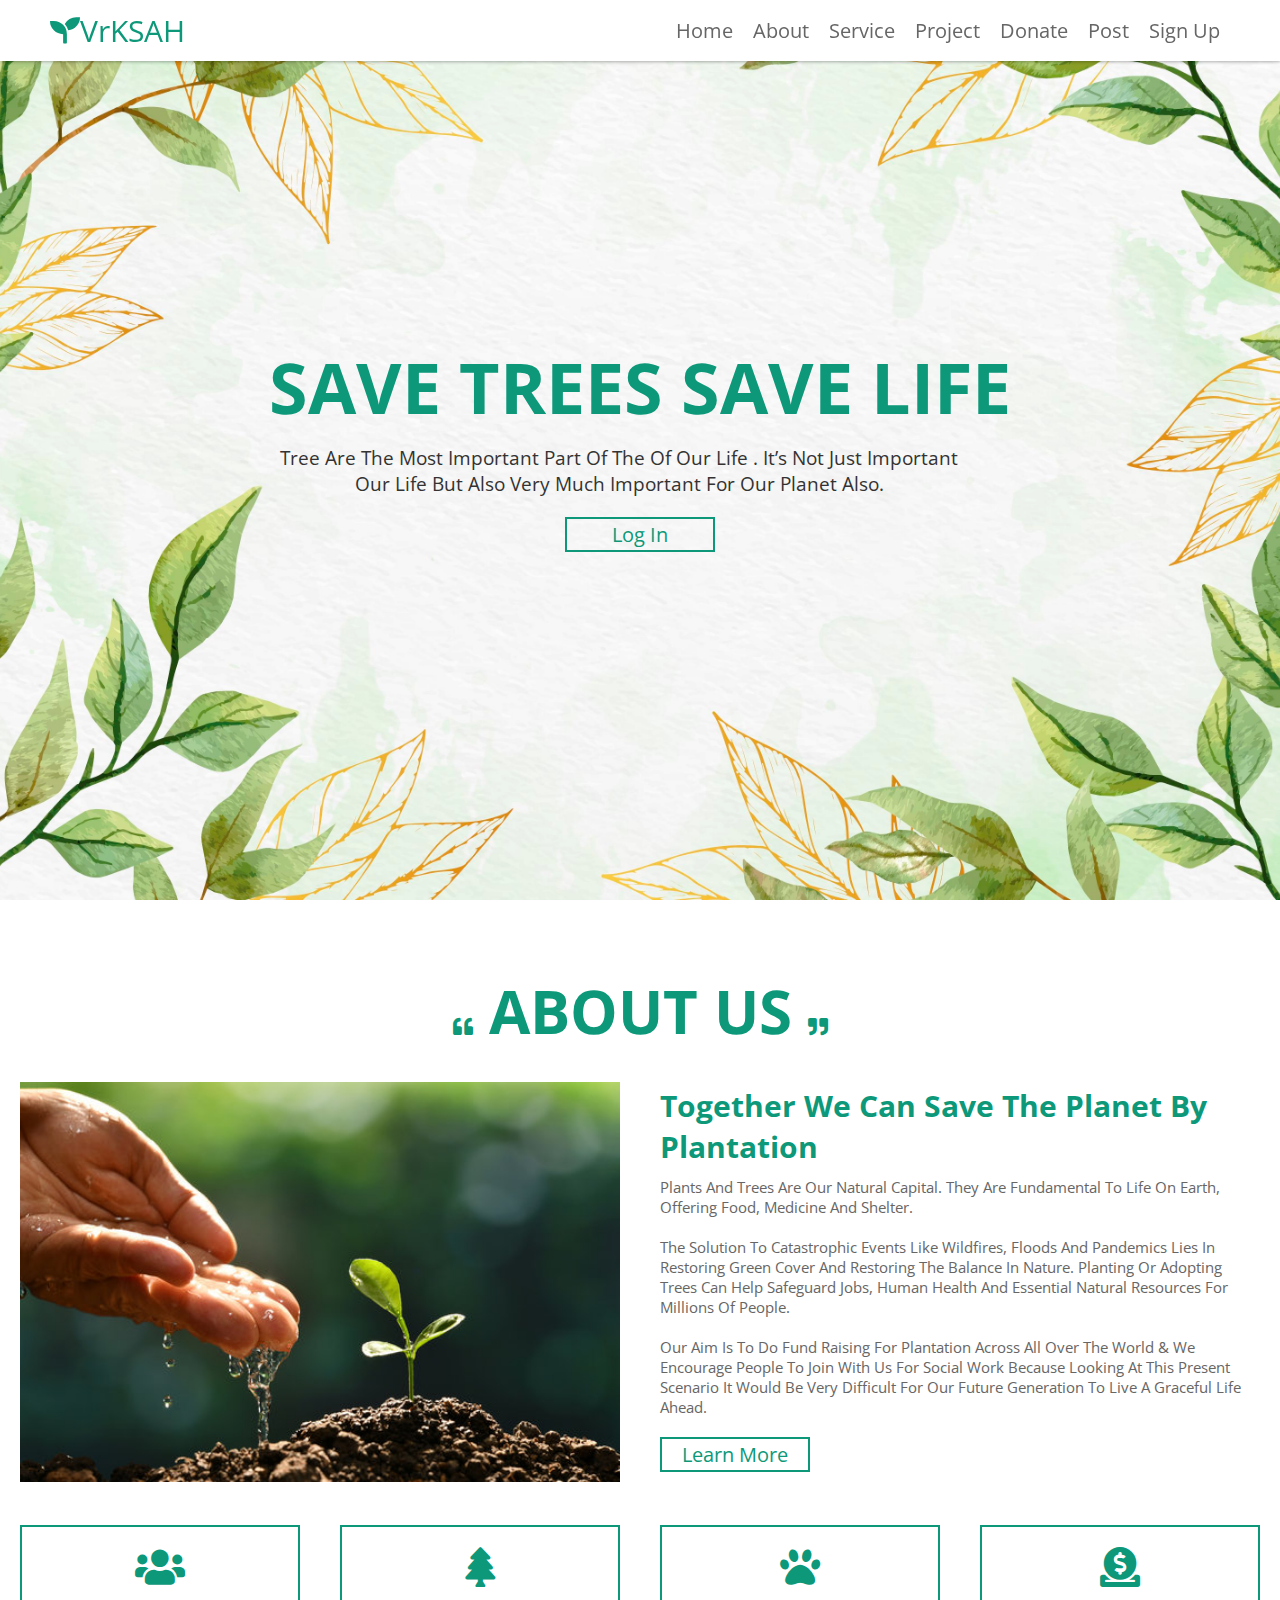
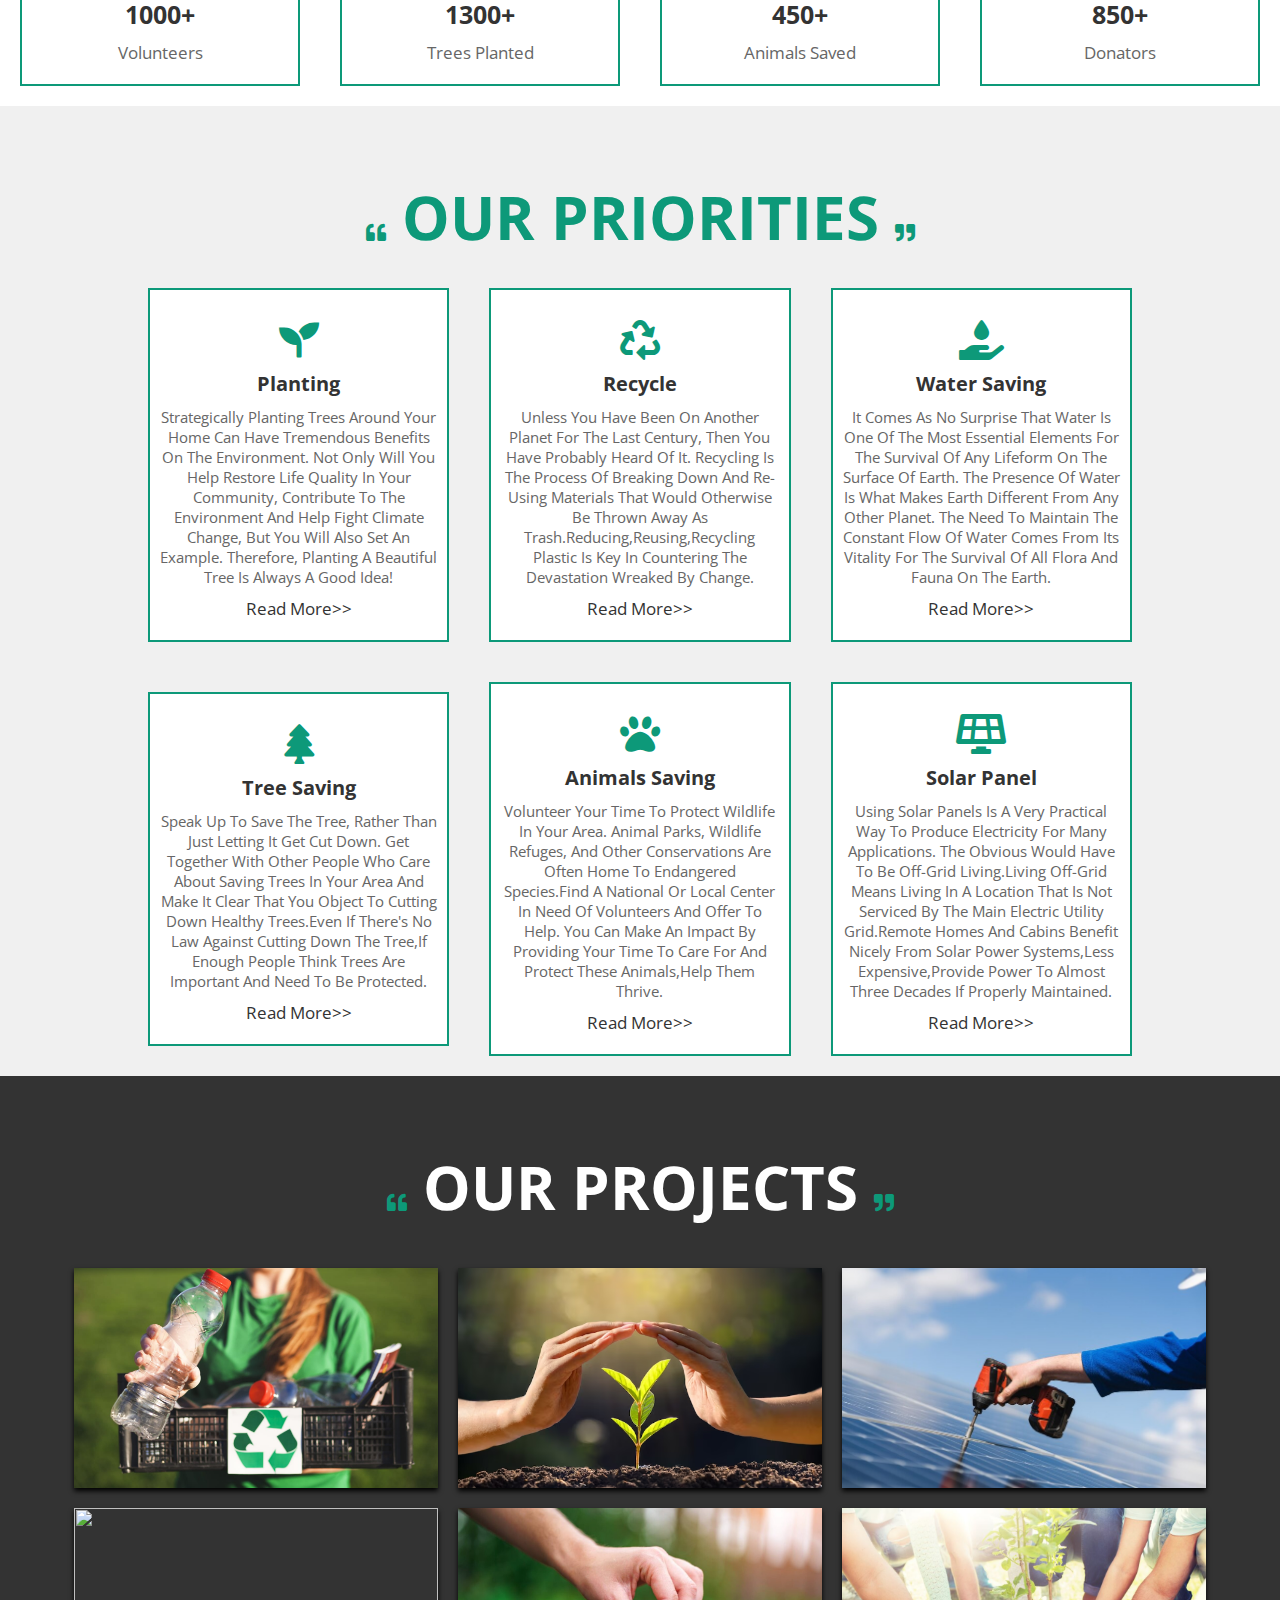
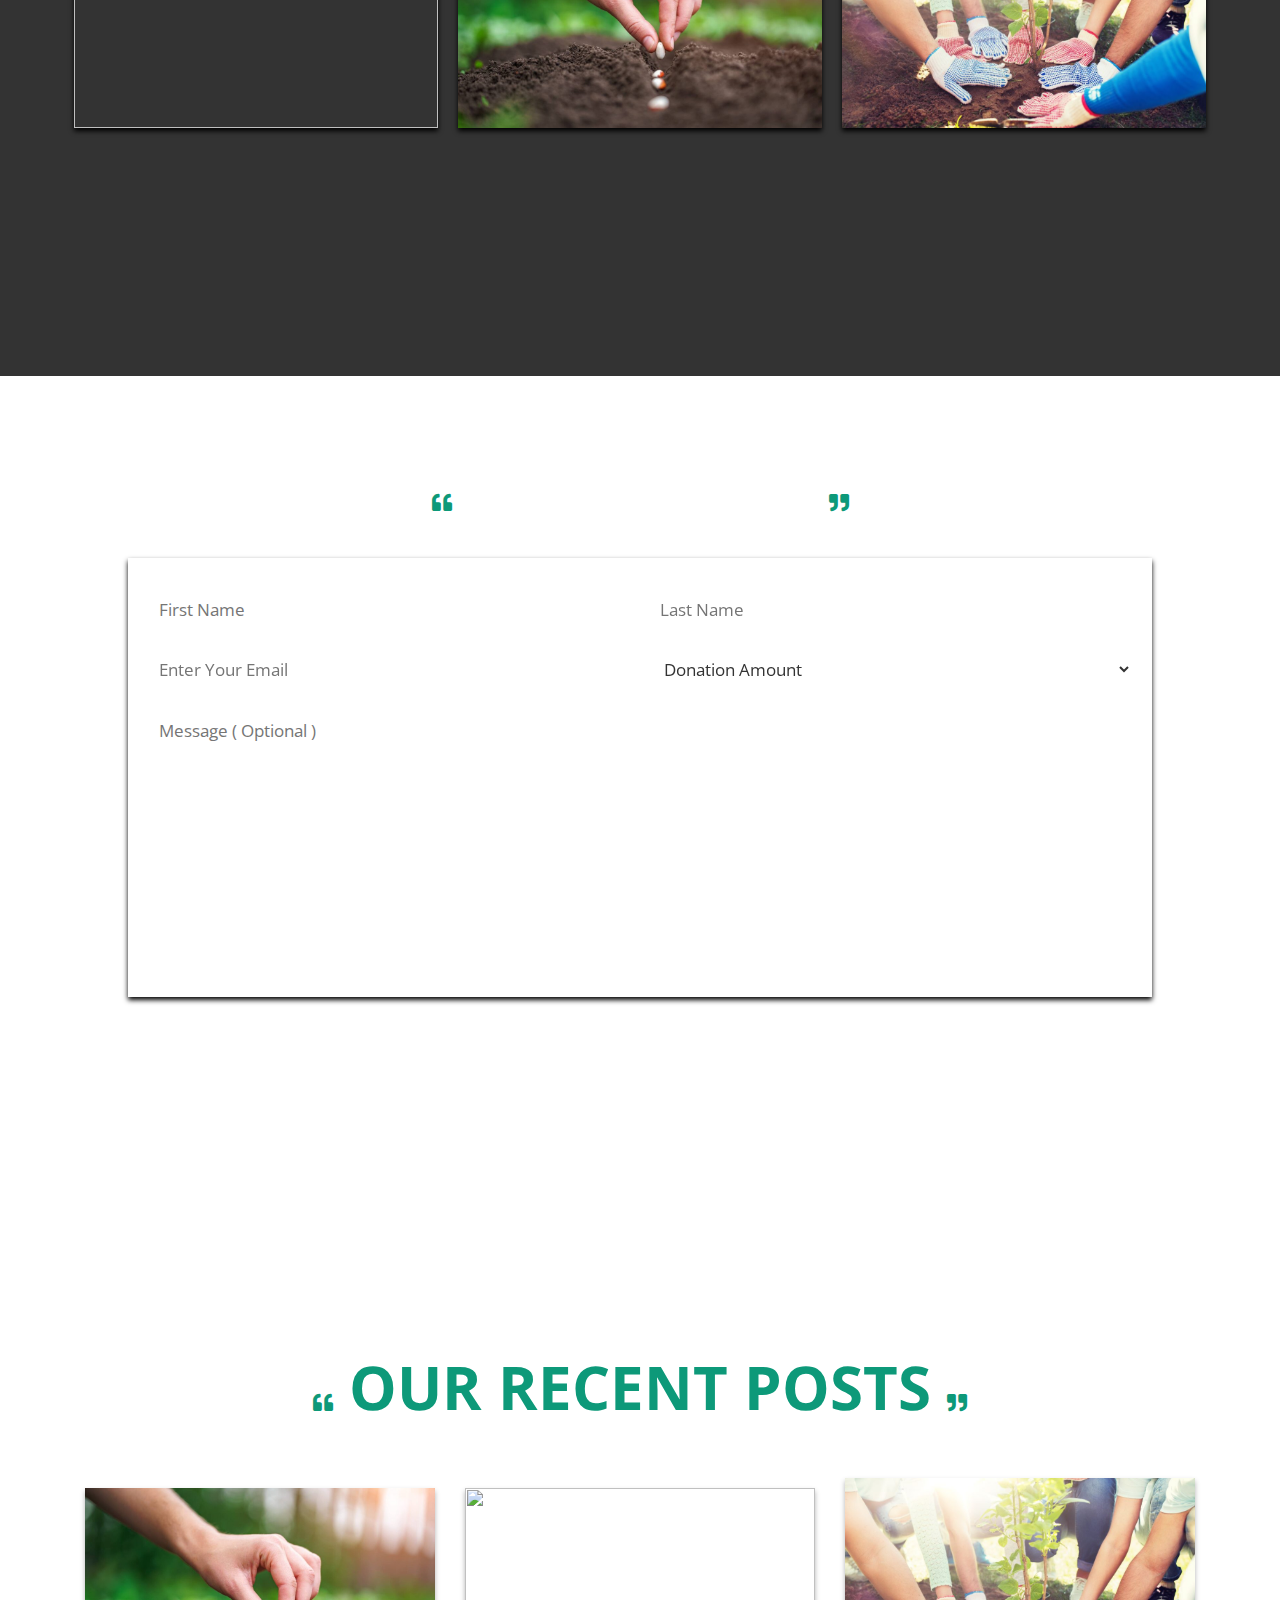
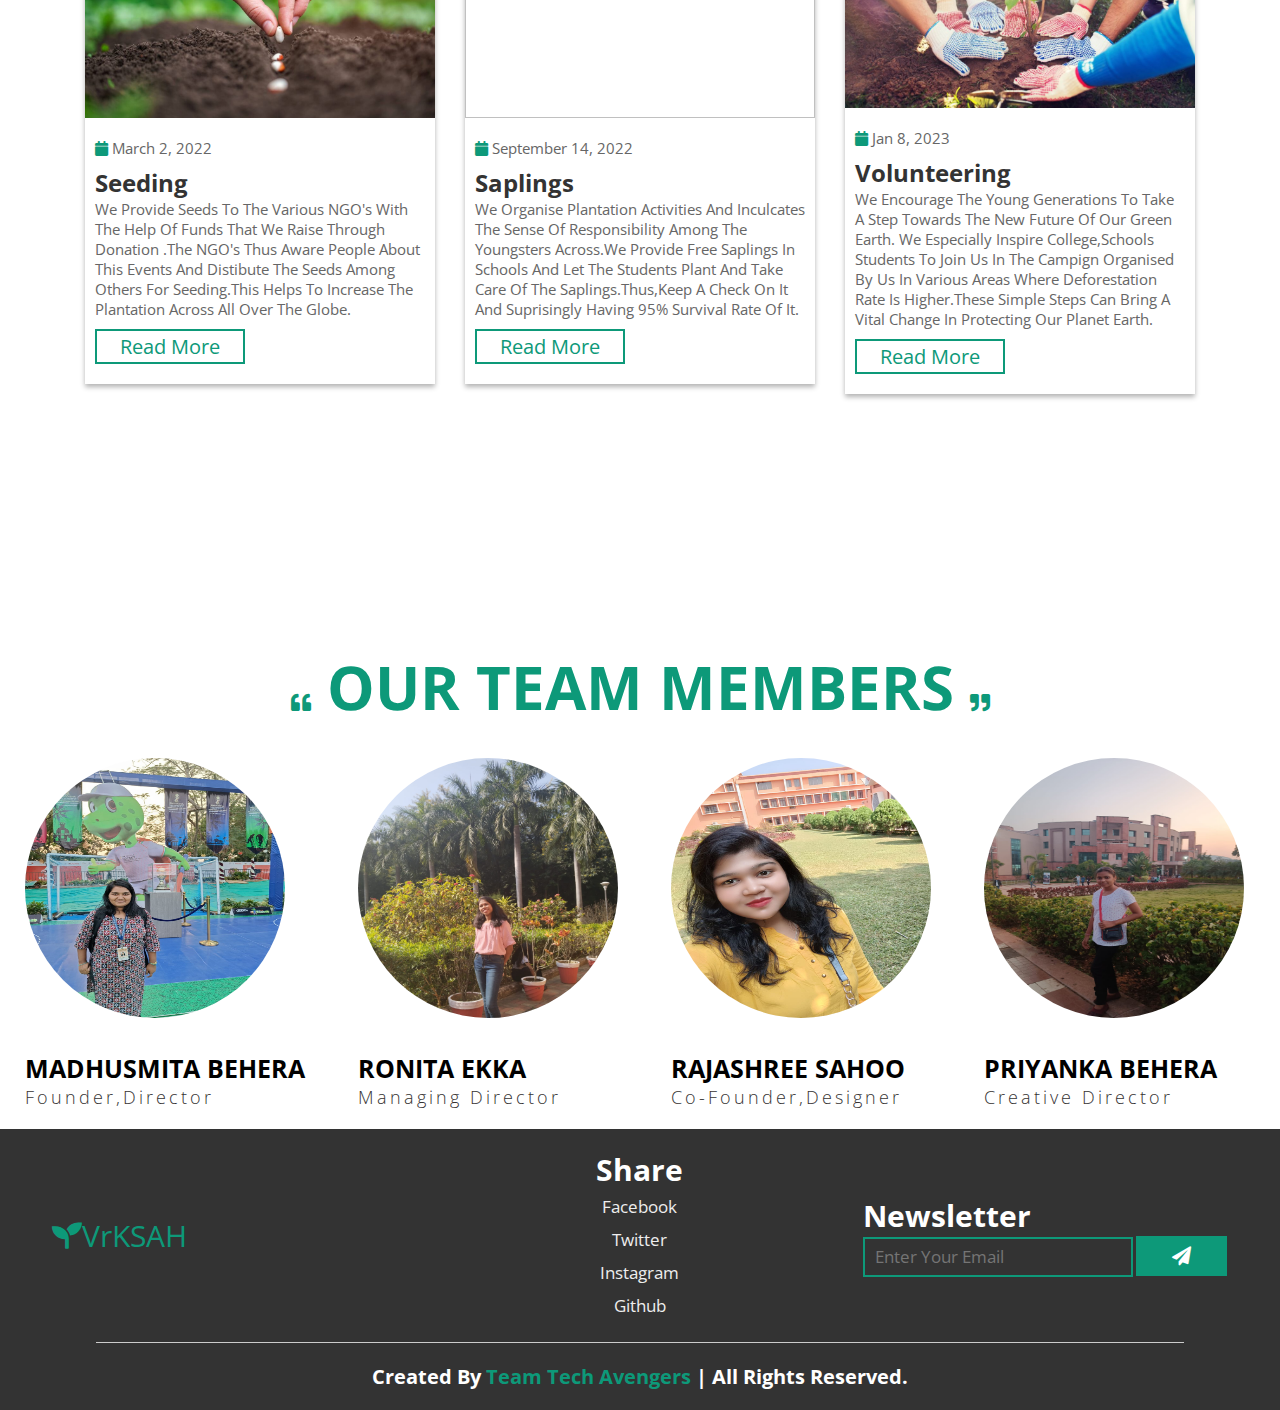
==== index.html @ 62f5b9cb "Add files via upload" ====
<!DOCTYPE html>
<html lang="en">
<head>
    <meta charset="UTF-8">
    <meta name="viewport" content="width=device-width, initial-scale=1.0">
    <title>Complete Responsive Save Nature Website Design Tutorial</title>

    <!-- font awesome cdn link  -->
    <link rel="stylesheet" href="https://cdnjs.cloudflare.com/ajax/libs/font-awesome/5.15.2/css/all.min.css">

    <!-- custom css file link  -->
    <link rel="stylesheet" href="css/style.css">

</head>
<body>
    
<!-- header section starts  -->

<header>

<a href="#" class="logo"><i class="fas fa-seedling"></i>VrKSAH</a>

<nav class="navbar">
    <ul>
        <li><a href="#home">home</a></li>
        <li><a href="#about">about</a></li>
        <li><a href="#service">service</a></li>
        <li><a href="#project">project</a></li>
        <li><a href="#donate">donate</a></li>
        <li><a href="#post">post</a></li>
        <li><a href="#sign up">sign up</a></li>
    </ul>
</nav>

<div class="fas fa-bars"></div>

</header>

<!-- header section ends -->

<!-- home section starts  -->

<section class="home" id="home">

<div class="content">

    <h1>SAVE TREES SAVE LIFE</h1>
    <p>Tree are the most important part of the of our life . It’s not just important our life but also very much important for our planet also. </p>
    <a href="#"><button class="btn">Log in</button></a>

</div>

</section>

<!-- home section ends -->

<!-- about section starts  -->

<section class="about" id="about">

<h1 class="heading"> <i class="fas fa-quote-left"></i> ABOUT US <i class="fas fa-quote-right"></i> </h1>

<div class="row">

    <div class="image">
        <img src="images/about-img.jpg" alt="">
    </div>

    <div class="content">
        <h3>Together we can save the planet by plantation</h3>
        <p>Plants and trees are our natural capital. They are fundamental to life on earth, offering food, medicine and shelter.</p>
        <p>The solution to catastrophic events like wildfires, floods and pandemics lies in restoring green cover and restoring the balance in nature. Planting or adopting trees can help safeguard jobs, human health and essential natural resources for millions of people.</p>
        <p>Our aim is to do fund raising for plantation across all over the world & we encourage people to join with us for social work because looking at this present scenario it would be very difficult for our future generation to live a graceful life ahead. </p>
        <a href="#"><button class="btn">learn more</button></a>
    </div>

</div>

<div class="box-container">

    <div class="box">
        <i class="fas fa-users"></i>
        <h3>1000+</h3>
        <p>volunteers</p>
    </div>

    <div class="box">
        <i class="fas fa-tree"></i>
        <h3>1300+</h3>
        <p>trees planted</p>
    </div>

    <div class="box">
        <i class="fas fa-paw"></i>
        <h3>450+</h3>
        <p>animals saved</p>
    </div>

    <div class="box">
        <i class="fas fa-donate"></i>
        <h3>850+</h3>
        <p>donators</p>
    </div>

</div>

</section>

<!-- about section ends -->

<!-- service section starts  -->

<section class="service" id="service">

<h1 class="heading"> <i class="fas fa-quote-left"></i> OUR PRIORITIES <i class="fas fa-quote-right"></i> </h1>

<div class="box-container">

    <div class="box">
        <i class="fas fa-seedling"></i>
        <h3>planting</h3>
        <p>Strategically planting trees around your home can have tremendous benefits on the environment. Not only will you help restore life quality in your community, contribute to the environment and help fight climate change, but you will also set an example. Therefore, planting a beautiful tree is always a good idea!</p>
        <a href="#">read more>></a>
    </div>

    <div class="box">
        <i class="fas fa-recycle"></i>
        <h3>recycle</h3>
        <p>Unless you have been on another planet for the last century, then you have probably heard of it. Recycling is the process of breaking down and re-using materials that would otherwise be thrown away as trash.Reducing,reusing,recycling plastic is key in countering the devastation wreaked by change.</p>
        <a href="#">read more>></a>
    </div>

    <div class="box">
        <i class="fas fa-hand-holding-water"></i>
        <h3>water saving</h3>
        <p>It comes as no surprise that water is one of the most essential elements for the survival of any lifeform on the surface of Earth. The presence of water is what makes Earth different from any other planet. The need to maintain the constant flow of water comes from its vitality for the survival of all flora and fauna on the Earth.  
</p>
        <a href="#">read more>></a>
    </div>

    <div class="box">
        <i class="fas fa-tree"></i>
        <h3>tree saving</h3>
        <p>Speak up to save the tree, rather than just letting it get cut down. Get together with other people who care about saving trees in your area and make it clear that you object to cutting down healthy trees.Even if there's no law against cutting down the tree,if enough people think trees are important and need to be protected.</p>
        <a href="#">read more>></a>
    </div>

    <div class="box">
        <i class="fas fa-paw"></i>
        <h3>animals saving</h3>
        <p>Volunteer Your Time to Protect Wildlife in Your Area. Animal parks, wildlife refuges, and other conservations are often home to endangered species.Find a national or local center in need of volunteers and offer to help. You can make an impact by providing your time to care for and protect these animals,help them thrive.</p>
        <a href="#">read more>></a>
    </div>

    <div class="box">
        <i class="fas fa-solar-panel"></i>
        <h3>solar panel</h3>
        <p>Using solar panels is a very practical way to produce electricity for many applications. The obvious would have to be off-grid living.Living off-grid means living in a location that is not serviced by the main electric utility grid.Remote homes and cabins benefit nicely from solar power systems,less expensive,provide power to almost three decades if properly maintained.</p>
        <a href="#">read more>></a>
    </div>

</div>

</section>

<!-- service section ends -->

<!-- project section starts  -->

<section class="project" id="project">

<h1 class="heading"> <i class="fas fa-quote-left"></i> OUR PROJECTS <i class="fas fa-quote-right"></i> </h1>

<div class="box-container">

    <div class="box">
        <img src="images/img1.jpg" alt="">
        <div class="icons">
            <a style="--i:1;" href="#" class="fas fa-heart"></a>
            <a style="--i:2;" href="#" class="fas fa-share"></a>
            <a style="--i:3;" href="#" class="fas fa-comment"></a>
        </div>
    </div>

    <div class="box">
        <img src="images/img4.png" alt="">
        <div class="icons">
            <a style="--i:1;" href="#" class="fas fa-heart"></a>
            <a style="--i:2;" href="#" class="fas fa-share"></a>
            <a style="--i:3;" href="#" class="fas fa-comment"></a>
        </div>
    </div>

    <div class="box">
        <img src="images/img3.jpg" alt="">
        <div class="icons">
            <a style="--i:1;" href="#" class="fas fa-heart"></a>
            <a style="--i:2;" href="#" class="fas fa-share"></a>
            <a style="--i:3;" href="#" class="fas fa-comment"></a>
        </div>
    </div>

    <div class="box">
        <img src="images/img70.jpg" alt="">
        <div class="icons">
            <a style="--i:1;" href="#" class="fas fa-heart"></a>
            <a style="--i:2;" href="#" class="fas fa-share"></a>
            <a style="--i:3;" href="#" class="fas fa-comment"></a>
        </div>
    </div>

    <div class="box">
        <img src="images/img5.jpg" alt="">
        <div class="icons">
            <a style="--i:1;" href="#" class="fas fa-heart"></a>
            <a style="--i:2;" href="#" class="fas fa-share"></a>
            <a style="--i:3;" href="#" class="fas fa-comment"></a>
        </div>
    </div>

    <div class="box">
        <img src="images/img6.jpg" alt="">
        <div class="icons">
            <a style="--i:1;" href="#" class="fas fa-heart"></a>
            <a style="--i:2;" href="#" class="fas fa-share"></a>
            <a style="--i:3;" href="#" class="fas fa-comment"></a>
        </div>
    </div>

</div>

</section>

<!-- project section ends -->

<!-- donate section starts  -->

<section class="donate" id="donate">

<h1 class="heading"> <i class="fas fa-quote-left"></i> DONATE US <i class="fas fa-quote-right"></i> </h1>

<div class="video-container">
    <video src="images/video.mp4" loop autoplay muted></video>
</div>

<div class="form-container">

    <form action="">

        <div class="inputBox">
            <input type="text" placeholder="first name">
            <input type="text" placeholder="last name">
        </div>

        <div class="inputBox">
            <input type="email" placeholder="enter your email">
            <select name="" id="">
                <option value="" selected disabled>donation amount</option>
                <option value="$5">$5</option>
                <option value="$10">$10</option>
                <option value="$15">$15</option>
                <option value="$20">$20</option>
            </select>
        </div>

        <textarea name="" id="" cols="30" rows="10" placeholder="message ( optional )"></textarea>

        <input type="submit" class="btn">

    </form>

</div>

</section>

<!-- donate section ends -->

<!-- post section starts  -->

<section class="post" id="post">

<h1 class="heading"> <i class="fas fa-quote-left"></i> OUR RECENT POSTS <i class="fas fa-quote-right"></i> </h1>

<div class="box-container">

    <div class="box">
        <img src="images/img5.jpg" alt="">
        <div class="content">
            <span> <i class="fas fa-calendar"></i> March 2, 2022 </span>
            <h3>Seeding</h3>
            <p>We provide seeds to the various NGO's with the help of funds that we raise through donation .The NGO's thus aware people about this events and distibute the seeds among others for seeding.This helps to increase the plantation across all over the globe.</p>
            <a href="#"><button class="btn">read more</button></a>
        </div>
    </div>

    <div class="box">
        <img src="images/img70.jpg" alt="">
        <div class="content">
            <span> <i class="fas fa-calendar"></i> September 14, 2022 </span>
            <h3>Saplings</h3>
            <p>We organise plantation activities and inculcates the sense of responsibility among the youngsters across.We provide free saplings in schools and let the students plant and take care of the saplings.Thus,keep a check on it and suprisingly having 95% survival rate of it. </p>
            <a href="#"><button class="btn">read more</button></a>
        </div>
    </div>

    <div class="box">
        <img src="images/img6.jpg" alt="">
        <div class="content">
            <span> <i class="fas fa-calendar"></i> jan 8, 2023 </span>
            <h3>Volunteering</h3>
            <p>We encourage the young generations to take a step towards the new future of our green Earth. We especially inspire college,schools students to join us in the campign organised by us in various areas where deforestation rate is higher.These simple steps can bring a vital change in protecting our planet Earth.</p>
            <a href="#"><button class="btn">read more</button></a>
        </div>
    </div>

</div>

</section>

<!-- post section ends -->
<!-- team member starts -->

      
      <section class="Team" id="Team Members">

        <h1 class="heading"> <i class="fas fa-quote-left"></i> OUR TEAM MEMBERS <i class="fas fa-quote-right"></i> </h1>
        
        <div class="box-container">
        
          
              <div class="profiles">
                  <div class="profile">
                      <img src="images/MADHU780.jpg" class="profile-img">
                      <h3 class="user-name">MADHUSMITA BEHERA</h3>
                      <h5>Founder,Director</h5>
                  </div>
              </div>
      
              <div class="profiles">
                  <div class="profile">
                      <img src="images/ronita4.jpg" class="profile-img">
                      <h3 class="user-name">RONITA EKKA</h3>
                      <h5>Managing Director</h5>
                      
                  </div>
              </div>
      
              <div class="profiles">
                  <div class="profile">
                      <img src="images/Rajashree.jpg" class="profile-img">
                      <h3 class="user-name">RAJASHREE SAHOO</h3>
                      <h5>Co-Founder,Designer</h5>
                      
                  </div>
              </div>
      
              <div class="profiles">
                  <div class="profile">
                      <img src="images/priyanka1.jpg" class="profile-img">
                      <h3 class="user-name">PRIYANKA BEHERA</h3>
                      <h5>Creative Director</h5>
                      
                  </div>
              </div>
      
      
          </div>
<!-- footer section starts  -->

<section class="footer">

<div class="box-container">

    <div class="box">
        <a href="#" class="logo"><i class="fas fa-seedling"></i>VrKSAH</a>
    </div>

    <div class="box">
        <h3 class="share">share</h3>
        <a href="#">facebook</a>
        <a href="#">twitter</a>
        <a href="#">instagram</a>
        <a href="#">github</a>
    </div>

    <div class="box">
        <h3 class="letter">newsletter</h3>
        <form action="">
            <input type="email" placeholder="enter your email">
            <button type="submit" class="fas fa-paper-plane"></button>
        </form>
    </div>

</div>

<h1 class="credit">created by <span>Team Tech Avengers</span> | all rights reserved. </h1>

</section>

<!-- footer section ends -->





















<!-- custom js file link  -->
<script src="js/main.js"></script>

</body>
</html>
---- css/style.css ----
@import url('https://fonts.googleapis.com/css2?family=Open+Sans:wght@300;400;600&display=swap');

:root{
    --green:#0d9979;
}

*{
    font-family: 'Open Sans', sans-serif;
    margin:0; padding:0;
    box-sizing: border-box;
    text-transform: capitalize;
    text-decoration: none;
    transition: all .5s cubic-bezier(.37,1.14,.26,1.24);
}

*::selection{
    background:var(--green);
    color:#fff;
}

html{
    font-size: 62.5%;
    overflow-x: hidden;
}

.btn{
    height:3.5rem;
    width:15rem;
    background:none;
    outline:none;
    border:.2rem solid var(--green);
    color:var(--green);
    font-size: 2rem;
    margin:1rem 0;
    cursor: pointer;
    overflow: hidden;
    z-index: 0;
    position: relative;
}

.btn::before, .btn::after{
    position: absolute;
    content: '';
    top:0; left:0;
    height:100%;
    width: 100%;
    background:var(--green);
    z-index: -1;
    transition: all 0.5s cubic-bezier(.37,1.14,.26,1.24);
}

.btn::before{
    clip-path: polygon(0 0, 0 0, 0 0);
}

.btn:hover:before{
    clip-path: polygon(0 0, 0 100%, 100% 0);
}

.btn::after{
    clip-path: polygon(100% 100%, 100% 100%, 100% 100%);
}

.btn:hover:after{
    clip-path: polygon(100% 0%, 0% 100%, 100% 100%);
}

.btn:hover{
    color:#fff;
}

.heading{
    text-align: center;
    font-size: 4rem;
    color:#555;
    padding:1rem;
    padding-top: 7rem;
}

.heading i{
    color:var(--green);
    font-size: 2rem;
}


header{
    display: flex;
    align-items: center;
    justify-content: space-between;
    background:#fff;
    box-shadow: 0 .1rem .3rem rgba(0,0,0,.3);
    position: fixed;
    top:0; left:0;
    z-index: 1000;
    padding: 1rem 5rem;
    width: 100%;
}

header .logo{
    color:var(--green);
    font-size: 3rem;
}

header .navbar ul{
    display: flex;
    align-items: center;
    justify-content: space-between;
    list-style: none;
}

header .navbar ul li{
    margin:0 1rem;
}

header .navbar ul li a{
    font-size: 2rem;
    color:#666;
}

header .navbar ul li a:hover{
    color:var(--green);
}

header .fa-bars{
    font-size: 3rem;
    color:#666;
    cursor: pointer;
    display: none;
}

.home{
    min-height: 100vh;
    display: flex;
    align-items: center;
    justify-content: center;
    background: url(../images/home-bg.jpg) no-repeat;
    background-size: cover;
    background-position: center;
}

.home .content{
    text-align: center;
    padding:1rem;
}

.home .content h1{
    font-size: 7rem;
    color:var(--green);
}

.home .content p{
    font-size: 1.9rem;
    color:#333;
    padding:1rem 0;
    width: 70rem;
}

.about .row{
    display: flex;
    align-items: center;
    justify-content: space-around;
    flex-wrap: wrap;
}

.about .row .image{
    flex:1 1 40rem;
    padding:2rem;
}

.about .row .image img{
    width: 100%;
}

.about .row .content{
    flex:1 1 40rem;
    padding:2rem;
}

.about .row .content h3{
    font-size: 3rem;
    color:var(--green);
}

.about .row .content p{
    font-size: 1.5rem;
    color:#666;
    padding:1rem 0;
}

.about .box-container{
    display: flex;
    align-items: center;
    justify-content: center;
    flex-wrap: wrap;
}

.about .box-container .box{
    padding:2rem 1rem;
    text-align: center;
    border:.2rem solid var(--green);
    flex:1 1 20rem;
    margin:2rem;
}

.about .box-container .box i{
    color:var(--green);
    font-size: 4rem;
}

.about .box-container .box h3{
    color:#333;
    font-size: 2.5rem;
    padding:1rem 0;
}

.about .box-container .box p{
    color:#666;
    font-size: 1.7rem;
}

.service{
    background:#f0f0f0;
    min-height: 100vh;
}

.service .box-container{
    display: flex;
    align-items: center;
    justify-content: center;
    flex-wrap: wrap;
    width: 80%;
    margin:0 auto;
}

.service .box-container .box{
    flex:1 1 25rem;
    padding:2rem 1rem;
    text-align: center;
    background:#fff;
    border:.2rem solid var(--green);
    margin:2rem;
    cursor: pointer;
}

.service .box-container .box i{
    color: var(--green);
    font-size: 4rem;
    padding:1rem 0;
}

.service .box-container .box h3{
    color: #333;
    font-size: 2rem;
}

.service .box-container .box p{
    color: #666;
    font-size: 1.5rem;
    padding:1rem 0;
}

.service .box-container .box a{
    color:#333;
    font-size: 1.7rem;
}

.service .box-container .box a:hover{
    color:var(--green);
}

.service .box-container .box:hover{
    box-shadow: 0 .3rem .5rem rgba(0,0,0,.3);
}

.project{
    background:#333;
    min-height: 100vh;
}

.project .heading{
    color:#fff;
}

.project .box-container{
    display: flex;
    align-items: center;
    justify-content: center;
    flex-wrap: wrap;
    padding:2rem 0;
    width: 90%;
    margin:0 auto;
}

.project .box-container .box{
    flex: 1 1 30rem;
    height: 22rem;
    box-shadow: 0 .3rem .5rem #000;
    overflow: hidden;
    position: relative;
    margin:1rem;
}

.project .box-container .box img{
    height:100%;
    width:100%;
    object-fit: cover;
}

.project .box-container .box .icons{
    height:100%;
    width:100%;
    position: absolute;
    top:100%; left: 0;
    display: flex;
    align-items: flex-end;
    justify-content: space-around;
    background:linear-gradient(transparent, rgba(0,0,0,.7));
    transform: scale(0);
}

.project .box-container .box:hover .icons{
    top:0;
    transform: scale(1);
}

.project .box-container .box .icons a{
    font-size: 3rem;
    color:#fff;
    margin:3rem 0;
    text-shadow: 0 .3rem .5rem #000;
    transform: translateY(13rem);
    transition-delay: calc(.2s * var(--i));
}

.project .box-container .box:hover .icons a{
    transform: translateY(0rem);
}

.donate{
    position: relative;
    z-index: 0;
    min-height: 100vh;
    padding-bottom: 3rem;
}

.donate .heading {
    color:#fff;
}

.donate .video-container video{
    position: absolute;
    top:0; left:0;
    height:100%;
    width:100%;
    object-fit: cover;
    z-index: -1;
}

.donate .form-container form{
    width:80%;
    margin:2rem auto;
    padding:2rem;
    background:rgba(255,255,255,.1);
    backdrop-filter: blur(.4rem);
    box-shadow: 0 .3rem .5rem #000;
    text-align: center;
    border-top: .1rem solid rgba(255,255,255,.3);
    border-left: .1rem solid rgba(255,255,255,.3);
}

.donate .form-container form .inputBox{
    display: flex;
    justify-content: space-between;
    flex-wrap: wrap;
}

.donate .form-container form .inputBox input, select{
    height:4rem;
    width: 49%;
    background:#fff;
    color:#333;
    padding:0 1rem;
    margin:1rem 0;
    font-size: 1.7rem;
    outline: none;
    border:none;
}

.donate .form-container form textarea{
    height:20rem;
    width: 100%;
    background:#fff;
    color:#333;
    padding:1rem;
    margin:1rem 0;
    font-size: 1.7rem;
    outline: none;
    border:none;
    resize: none;
}

.donate .form-container form input[type="submit"]{
    color:#fff;
    border-color: #fff;
}

.donate .form-container form input[type="submit"]:hover{
    color:var(--green);
    border-color: var(--green);
    background:#fff;
}

.post{
    min-height: 100vh;
}

.post .box-container{
    display: flex;
    align-items: center;
    justify-content: center;
    flex-wrap: wrap;
    padding:2rem 0;
}

.post .box-container .box{
    width: 35rem;
    box-shadow: 0 .3rem .5rem rgba(0,0,0,.3);
    margin:2rem 1.5rem;
}

.post .box-container .box img{
    height: 23rem;
    width: 100%;
    object-fit: cover;
}

.post .box-container .box .content{
    padding:1rem;
}

.post .box-container .box .content span{
    font-size: 1.5rem;
    color:#666;
}

.post .box-container .box .content span i{
    padding:1rem 0;
    color:var(--green);
} 

.post .box-container .box .content h3{
    font-size: 2.4rem;
    color:#333;
}

.post .box-container .box .content:hover h3{
    text-decoration: underline;
    color:var(--green);
}

.post .box-container .box .content p{
    color:#666;
    font-size: 1.5rem;
}
@import url("https://fonts.googleapis.com/css?family=Poppins&display=swap");


* {
    
  padding: 0;
  margin: 0;
}

body {
  background-color: #ffffff;
  font-family: "Poppins", sans-serif;
}

.container {
  margin: 20px 40px;
  color: white;
}

.heading {
  font-size: 60px;
  color: #0d9979;
}

.heading span {
  font-style: italic;
  font-size: 30px;
}

.profiles {
  display: inline-block;
  justify-content: space-around;
  margin: 20px 25px;
}

.profile {
  flex-basis: 260px;
}

.profile .profile-img {
  height: 260px;
  width: 260px;
  border-radius: 50%;
  
  cursor: pointer;
  transition: 400ms;
}



.user-name {
  margin-top: 30px;
  font-size: 25px;
}

.profile h5 {
  font-size: 18px;
  font-weight: 100;
  letter-spacing: 3px;
  color: #363333;
}

.profile p {
  font-size: 16px;
  margin-top: 20px;
  text-align: justify;
}

@media only screen and (max-width: 1150px) {
  .profiles {
    flex-direction: column;
  }

  .profile {
    display: flex;
    flex-direction: column;
    align-items: center;
  }

  .profile p {
    text-align: center;
    margin: 20px 60px 80px 60px;
    font-size: 20px;
  }
}

@media only screen and (max-width: 900px) {
  .heading {
    font-size: 40px;
    color: white;
    text-align: center;
  }

  .heading span {
    font-size: 15px;
  }

  .profiles {
    margin: 20px 0;
  }

  .profile p {
    margin: 20px 10px 80px 10px;
  }
}

.footer{
    background:#333;
}

.footer .box-container{
    display: flex;
    align-items: center;
    justify-content: center;
    flex-wrap: wrap;
    width: 95%;
    margin:0 auto;
}

.footer .box-container .box{
    margin:2rem;
    flex:1 1 25rem;
}

.footer .box-container .box .logo{
    font-size: 3rem;
    color:var(--green);
}


.footer .box-container .box p{
    font-size: 1.7rem;
    color:#ccc;
    padding:1rem 0;
}

.footer .box-container .box .share{
    text-align: center;
    font-size: 3rem;
    color:#fff;
}

.footer .box-container .box:nth-child(2) a{
    text-align: center;
    font-size: 1.7rem;
    color:#eee;
    display: block;
    padding:.5rem 0;
}

.footer .box-container .box:nth-child(2) a:hover{
    text-decoration: underline;
}

.footer .box-container .box .letter{
    font-size: 3rem;
    color:#fff;
}

.footer .box-container .box form input[type="email"]{
    padding:0 1rem;
    outline:none;
    border:.2rem solid var(--green);
    background:none;
    font-size: 1.7rem;
    color:#fff;
    height:4rem;
    width:74%;
}

.footer .box-container .box form button{
    outline:none;
    border:none;
    background:var(--green);
    font-size: 1.9rem;
    color:#fff;
    height:4rem;
    width:25%;
    cursor: pointer;
}

.footer .box-container .box form button:hover{
    color:var(--green);
    background:none;
    border:.1rem solid var(--green);
}

.footer .credit{
    text-align: center;
    color:#fff;
    font-size: 2rem;
    width:85%;
    margin:0 auto;
    padding:2rem 1rem;
    border-top: .1rem solid #ccc;
}

.footer .credit span{
    color:var(--green);
}







/* media queries  */

@media (max-width:768px){

    html{
        font-size: 55%;
    }

    header .fa-bars{
        display: block;
    }

    header .navbar{
        position: fixed;
        top:-100rem; left:0;
        width: 100%;
        border-top: .1rem solid #ccc;
        opacity: 0;
    }

    header .navbar ul{
        flex-flow: column;
        padding:2rem 0;
        background-color: #fff;
    }

    header .navbar ul li{
        width: 100%;
        text-align: center;
        margin:1rem 0;
    }

    header .navbar ul li a{
        font-size: 3rem;
        display: block;
    }

    .fa-times{
        transform: rotate(180deg);
    }

    header .nav-toggle{
        top:6rem; 
        opacity: 1;
    }

    .home .content h1{
        font-size: 5rem;
    }

    .home .content p{
        width: auto;
    }

    .service .box-container{
        width: auto;
    }

}

@media (max-width:500px){
    .donate .form-container form .inputBox input, select{
        width: 100%;
    }
    .donate .form-container form{
        width: 90%;
    }
}
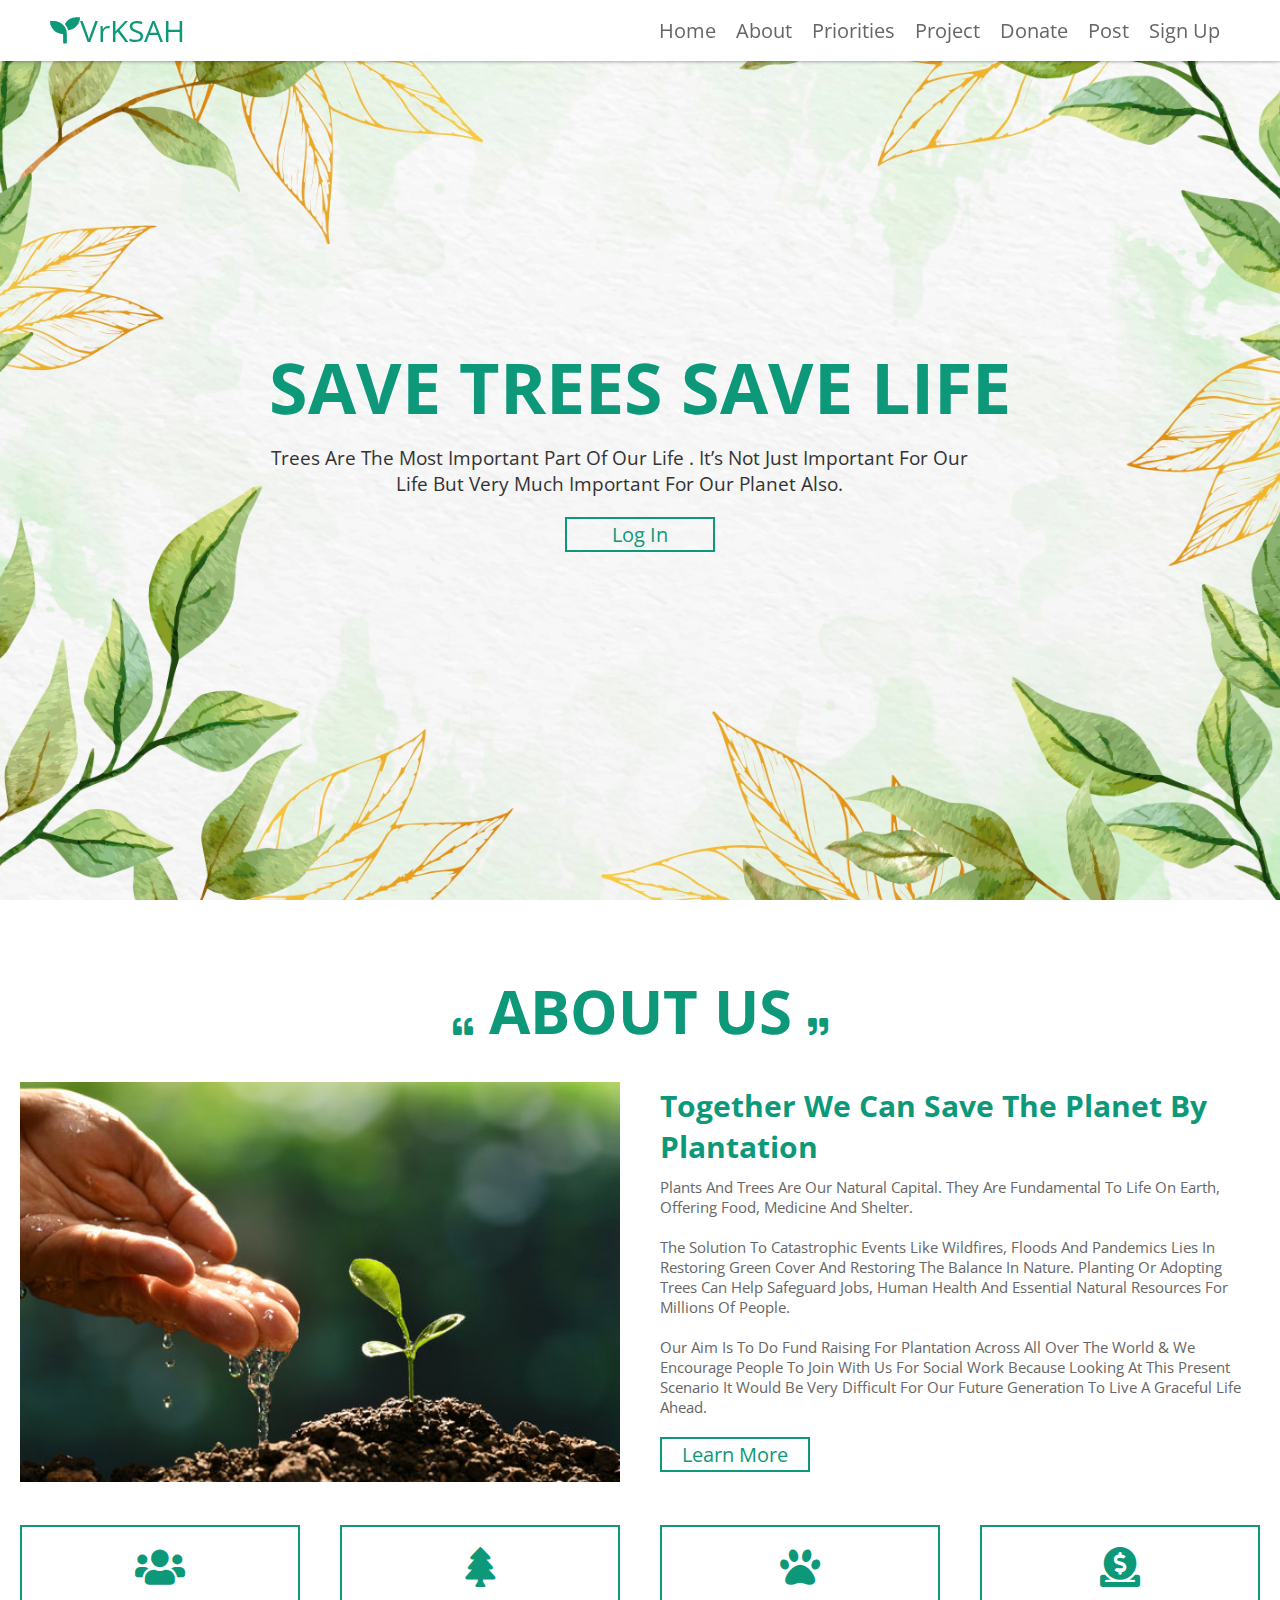
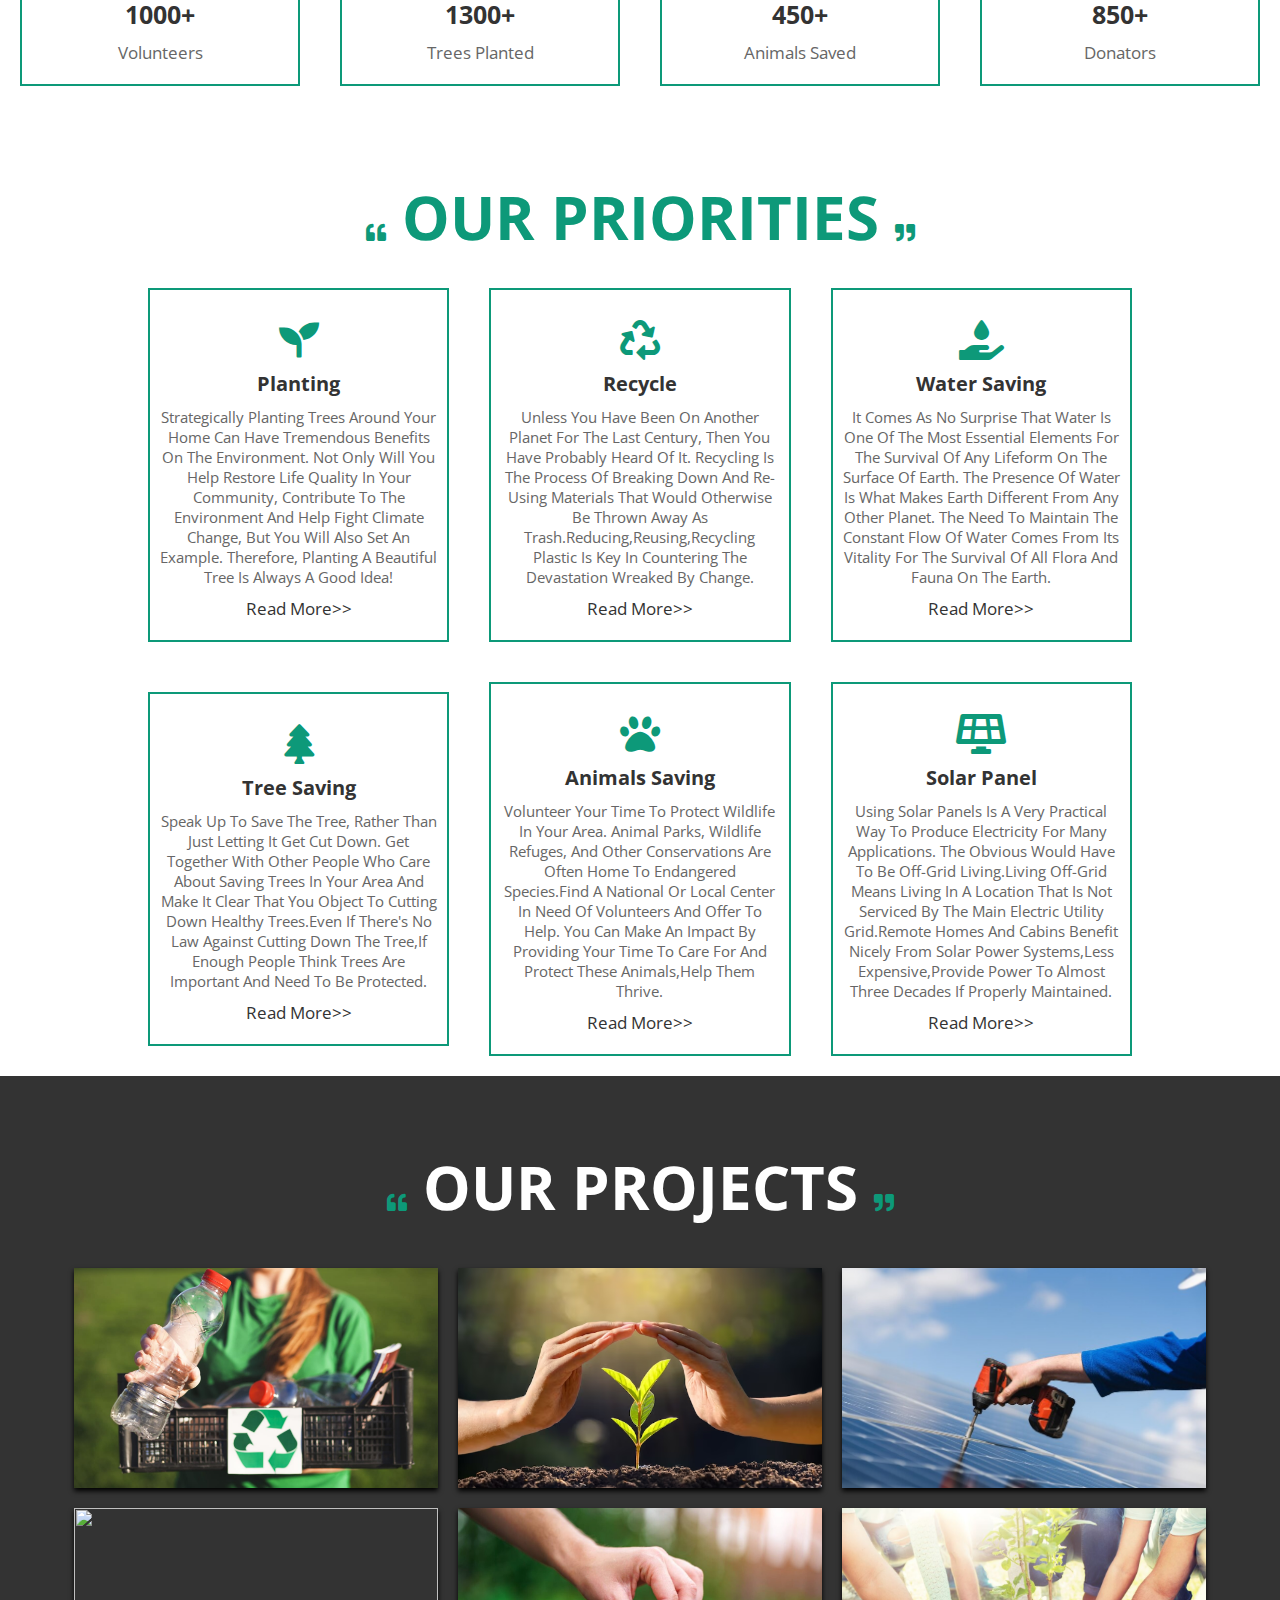
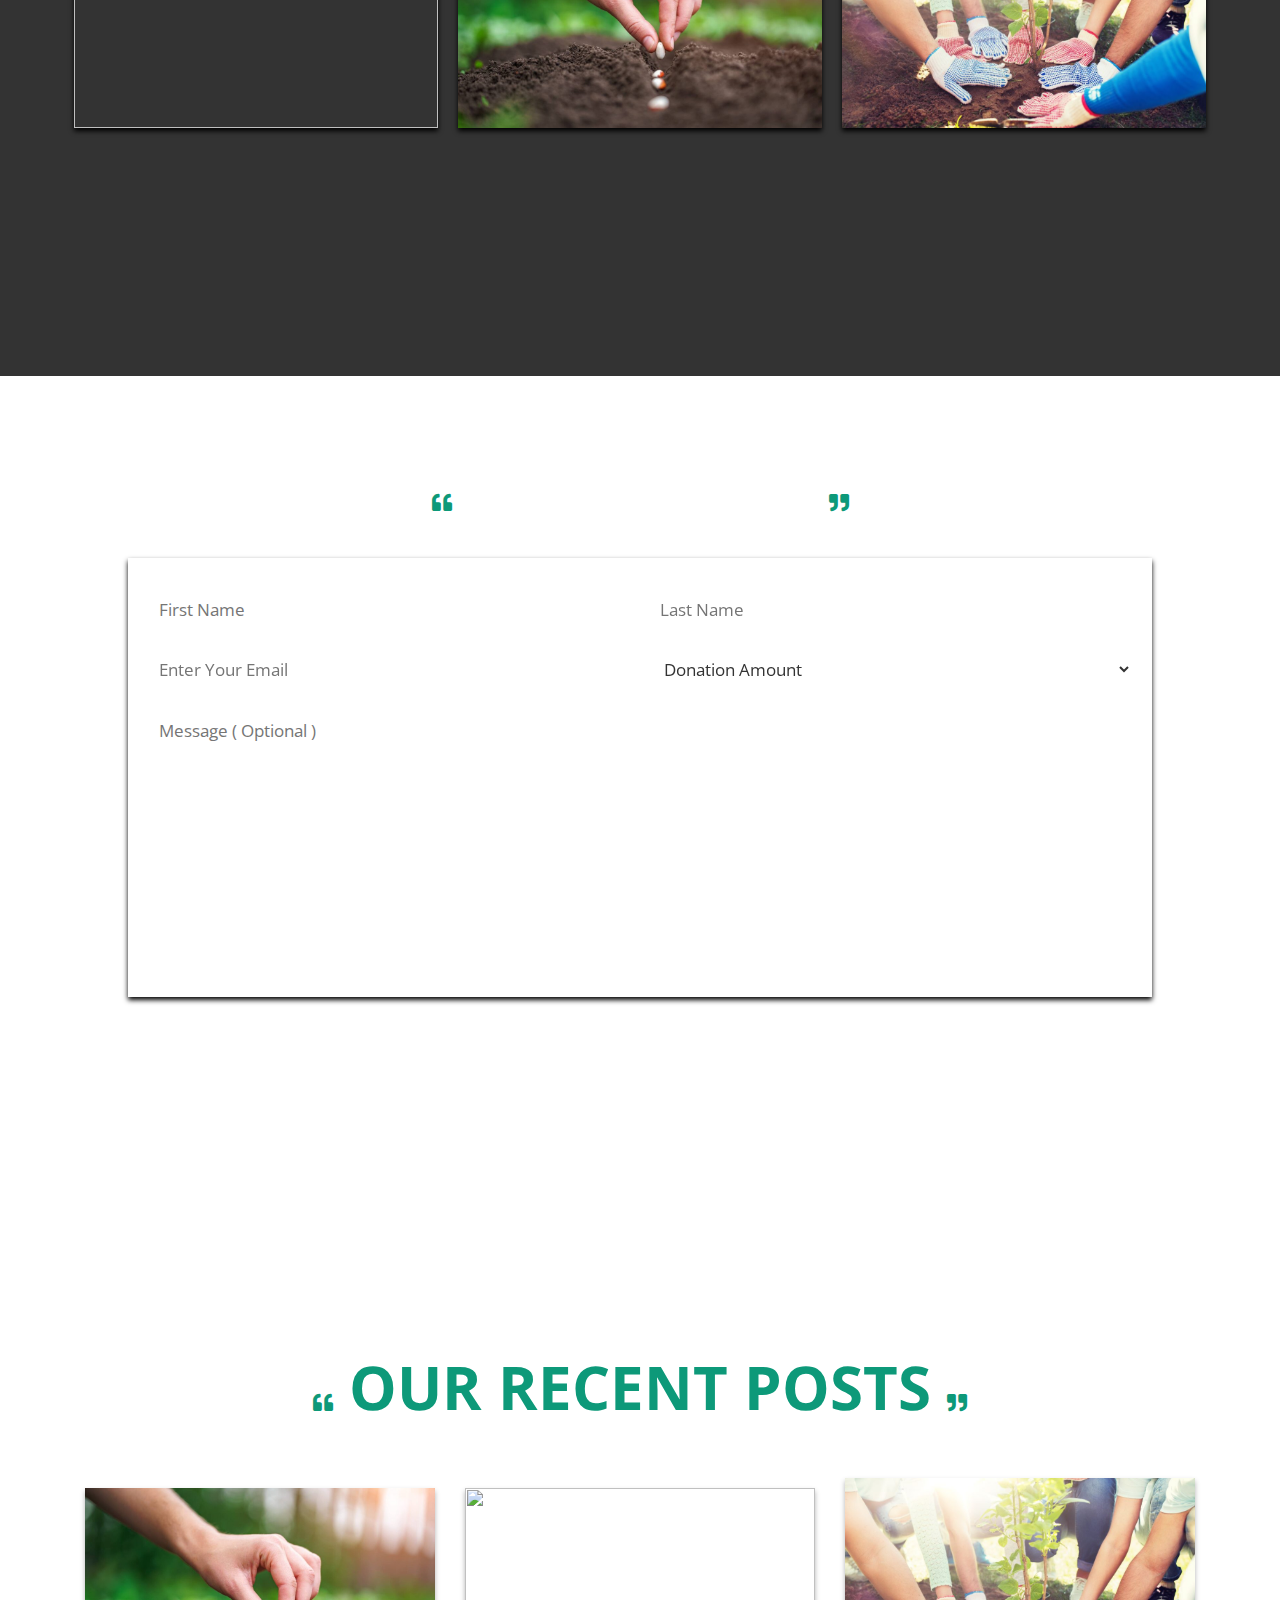
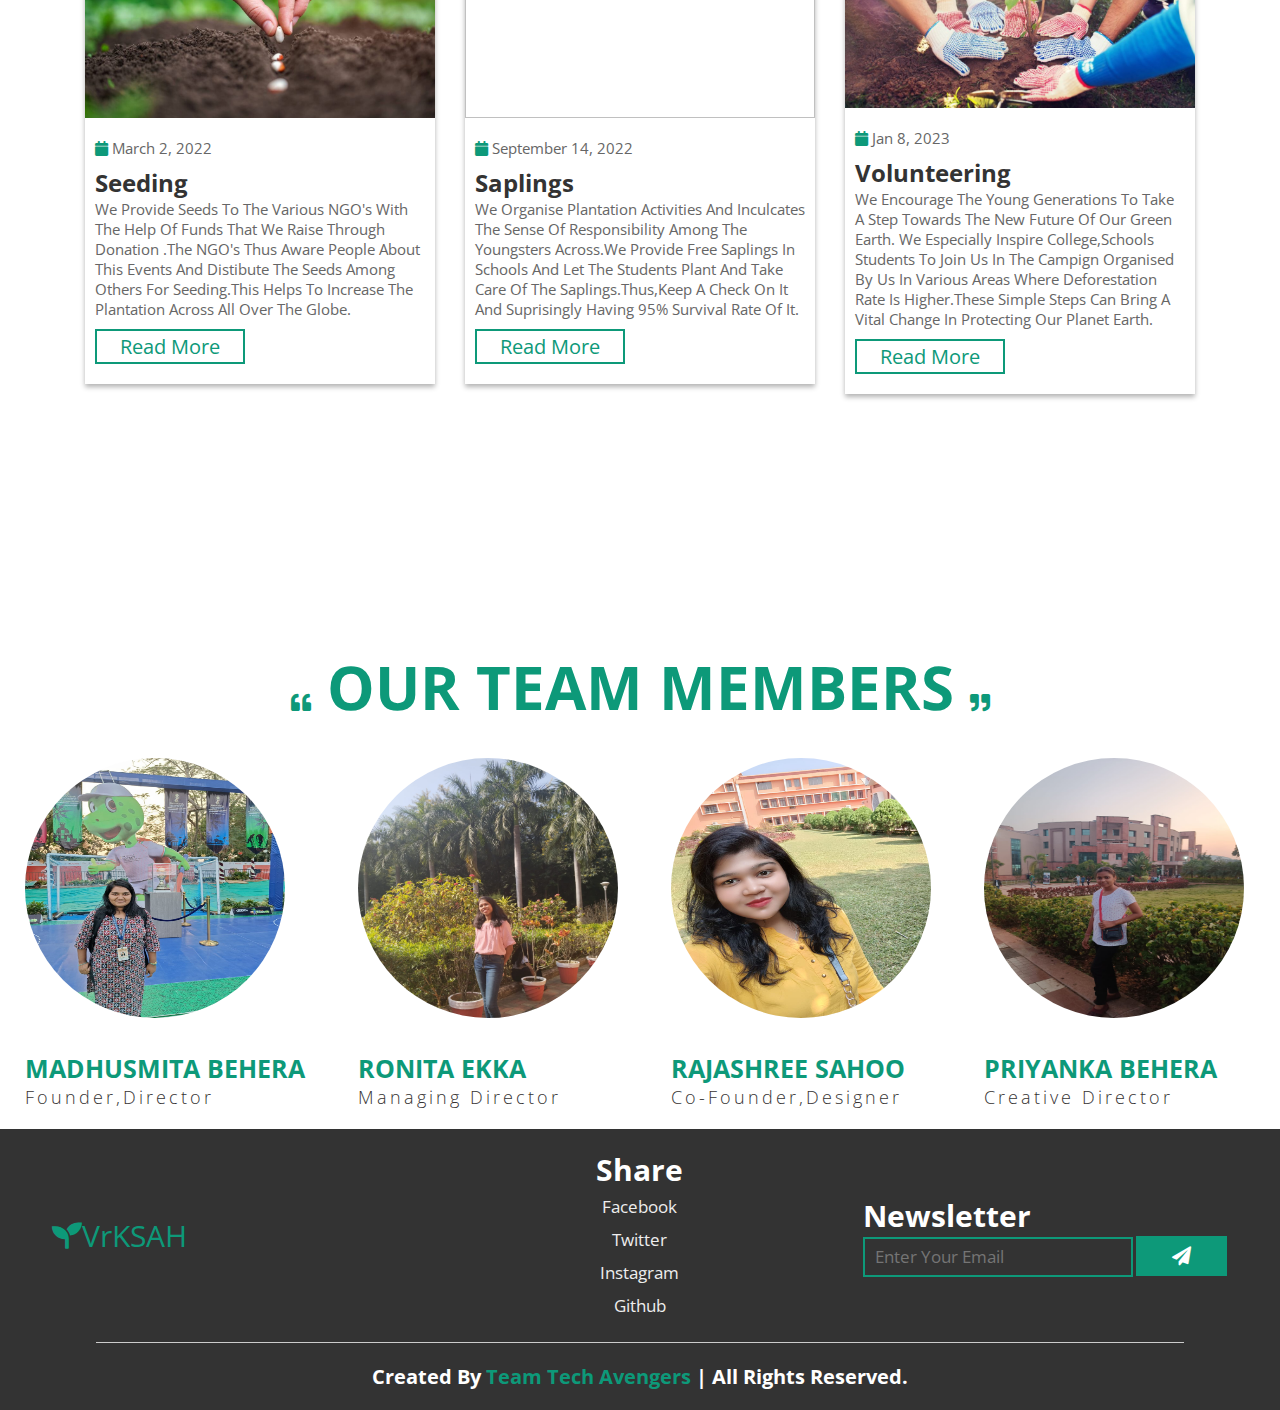
==== commit 16d9eb08: "Add files via upload" ====
--- a/index.html
+++ b/index.html
@@ -24,11 +24,11 @@
     <ul>
         <li><a href="#home">home</a></li>
         <li><a href="#about">about</a></li>
-        <li><a href="#service">service</a></li>
+        <li><a href="#priorities">priorities</a></li>
         <li><a href="#project">project</a></li>
         <li><a href="#donate">donate</a></li>
         <li><a href="#post">post</a></li>
-        <li><a href="#sign up">sign up</a></li>
+        <li><a href="/Login part/index.html">sign up</a></li>
     </ul>
 </nav>
 
@@ -45,7 +45,7 @@
 <div class="content">
 
     <h1>SAVE TREES SAVE LIFE</h1>
-    <p>Tree are the most important part of the of our life . It’s not just important our life but also very much important for our planet also. </p>
+    <p>Trees are the most important part of our life . It’s not just important for our life but very much important for our planet also. </p>
     <a href="#"><button class="btn">Log in</button></a>
 
 </div>
@@ -108,9 +108,9 @@
 
 <!-- about section ends -->
 
-<!-- service section starts  -->
-
-<section class="service" id="service">
+<!-- priorities section starts  -->
+
+<section class="priorities" id="priorities">
 
 <h1 class="heading"> <i class="fas fa-quote-left"></i> OUR PRIORITIES <i class="fas fa-quote-right"></i> </h1>
 
@@ -163,7 +163,7 @@
 
 </section>
 
-<!-- service section ends -->
+<!-- priorities section ends -->
 
 <!-- project section starts  -->
 
--- a/css/style.css
+++ b/css/style.css
@@ -11,6 +11,7 @@
     text-transform: capitalize;
     text-decoration: none;
     transition: all .5s cubic-bezier(.37,1.14,.26,1.24);
+    color:#0d9979;
 }
 
 *::selection{
@@ -218,12 +219,12 @@
     font-size: 1.7rem;
 }
 
-.service{
-    background:#f0f0f0;
+.priorities{
+    background:#fff;
     min-height: 100vh;
 }
 
-.service .box-container{
+.priorities .box-container{
     display: flex;
     align-items: center;
     justify-content: center;
@@ -232,7 +233,7 @@
     margin:0 auto;
 }
 
-.service .box-container .box{
+.priorities .box-container .box{
     flex:1 1 25rem;
     padding:2rem 1rem;
     text-align: center;
@@ -242,33 +243,33 @@
     cursor: pointer;
 }
 
-.service .box-container .box i{
+.priorities .box-container .box i{
     color: var(--green);
     font-size: 4rem;
     padding:1rem 0;
 }
 
-.service .box-container .box h3{
+.priorities .box-container .box h3{
     color: #333;
     font-size: 2rem;
 }
 
-.service .box-container .box p{
+.priorities .box-container .box p{
     color: #666;
     font-size: 1.5rem;
     padding:1rem 0;
 }
 
-.service .box-container .box a{
+.priorities .box-container .box a{
     color:#333;
     font-size: 1.7rem;
 }
 
-.service .box-container .box a:hover{
-    color:var(--green);
-}
-
-.service .box-container .box:hover{
+.priorities .box-container .box a:hover{
+    color:var(--green);
+}
+
+.priorities .box-container .box:hover{
     box-shadow: 0 .3rem .5rem rgba(0,0,0,.3);
 }
 
@@ -411,6 +412,7 @@
 }
 
 .post{
+    background-color: #fff;
     min-height: 100vh;
 }
 
@@ -472,13 +474,13 @@
 }
 
 body {
-  background-color: #ffffff;
+  background-color: #fff;
   font-family: "Poppins", sans-serif;
 }
 
 .container {
   margin: 20px 40px;
-  color: white;
+  color: rgb(246, 247, 248);
 }
 
 .heading {
@@ -551,7 +553,7 @@
 @media only screen and (max-width: 900px) {
   .heading {
     font-size: 40px;
-    color: white;
+    color: var(--green);
     text-align: center;
   }
 
